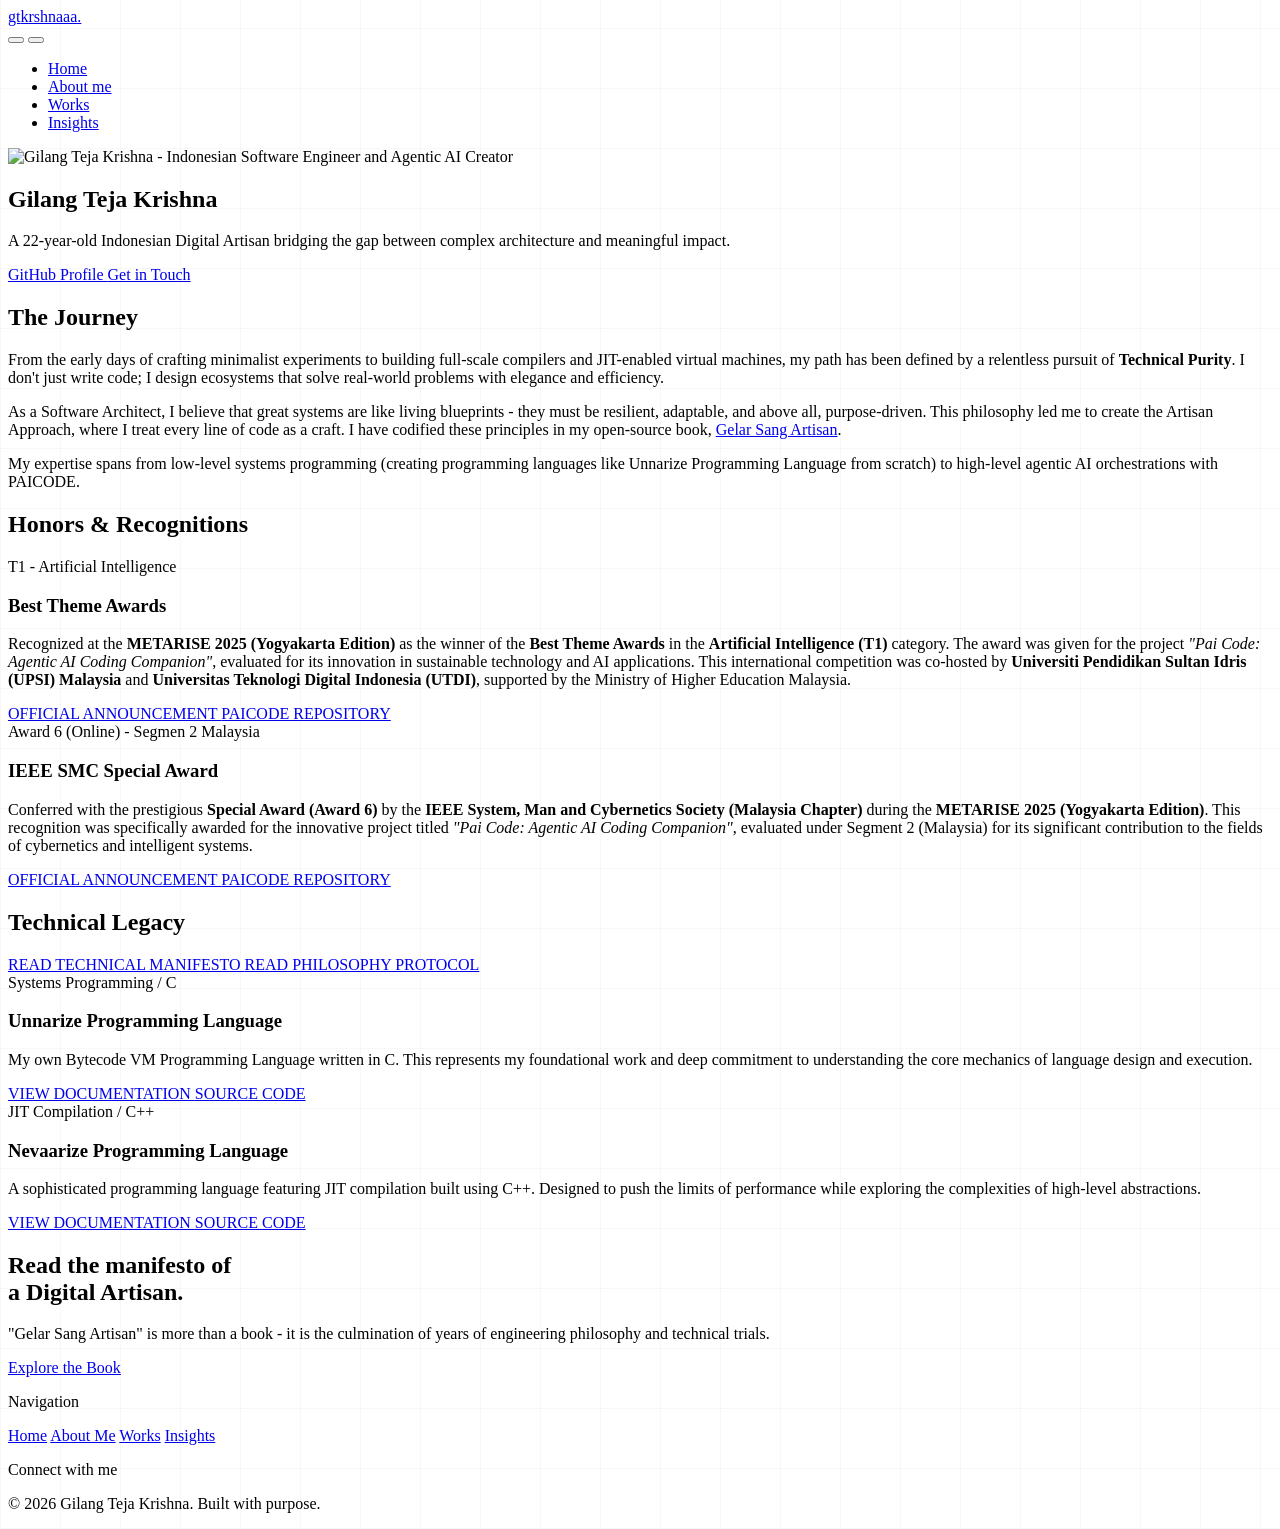
==== pages/about.html @ 5df32010 "feat: add 'The Artisan Protocol' long-form philosophy article (>2500 words)" ====
<!DOCTYPE html>
<html lang="en">
<head>
    <meta charset="UTF-8">
    <meta name="viewport" content="width=device-width, initial-scale=1.0" id="viewport-meta">
    <script>
        if (/Mobi|Android/i.test(navigator.userAgent)) {
            document.getElementById('viewport-meta').setAttribute('content', 'width=device-width, initial-scale=0.8');
            document.documentElement.style.zoom = "80%";
        }
    </script>
    <meta name="theme-color" content="#ffffff">
    <title>About | Gilang Teja Krishna - Technology Architect</title>
    <meta name="description" content="Discover the journey of Gilang Teja Krishna, an Indonesian Technology Architect and Software Engineer specializing in Agentic AI and high-performance systems. Winner of the Best Theme Awards in the Artificial Intelligence (T1) at METARISE 2025 and IEEE SMC Special Awards.">
    <meta name="author" content="Gilang Teja Krishna">
    <meta name="keywords" content="Gilang Teja Krishna, Technology Architect, Software Engineer, Agentic AI, Systems Programming, METARISE 2025 Award Winner, IEEE SMC, Yogyakarta, PAICODE, Unnarize Programming Language, Nevaarize Programming Language.">
    
    <!-- Social Media Tags (Open Graph) -->
    <meta property="og:title" content="About Gilang Teja Krishna | Digital Artisan">
    <meta property="og:description" content="The journey of building bridges between technology and business. Award-winning architect of Agentic AI and high-performance compilers.">
    <meta property="og:image" content="https://avatars.githubusercontent.com/u/114217089?s=400&v=4">
    <meta property="og:url" content="https://www.gtkrshnaaa.my.id/pages/about.html">
    <meta property="og:type" content="profile">
    
    <!-- Twitter Card Tags -->
    <meta name="twitter:card" content="summary_large_image">
    <meta name="twitter:title" content="About Gilang Teja Krishna | Digital Artisan">
    <meta name="twitter:description" content="Exploring the technical legacy and international achievements of Gilang Teja Krishna.">
    <meta name="twitter:image" content="https://avatars.githubusercontent.com/u/114217089?s=400&v=4">

    <!-- JSON-LD Structured Data -->
    <script type="application/ld+json">
    {
      "@context": "https://schema.org",
      "@type": "Person",
      "name": "Gilang Teja Krishna",
      "url": "https://www.gtkrshnaaa.my.id/",
      "jobTitle": "Technology Architect",
      "knowsAbout": ["Agentic AI", "Software Architecture", "Systems Programming"],
      "award": [
        "Best Theme Awards - METARISE 2025 (Yogyakarta Edition)",
        "IEEE SMC Special Award - Malaysia Segment 2025"
      ]
    }
    </script>
    <script type="application/ld+json">
    {
      "@context": "https://schema.org",
      "@type": "BreadcrumbList",
      "itemListElement": [{
        "@type": "ListItem",
        "position": 1,
        "name": "Home",
        "item": "https://www.gtkrshnaaa.my.id/"
      },{
        "@type": "ListItem",
        "position": 2,
        "name": "About",
        "item": "https://www.gtkrshnaaa.my.id/pages/about.html"
      }]
    }
    </script>
    <script>
        // Initial theme check
        const theme = localStorage.getItem('theme');
        const systemDark = window.matchMedia('(prefers-color-scheme: dark)').matches;
        
        if (theme === 'dark' || (!theme && systemDark)) {
            document.documentElement.classList.add('dark');
        } else {
            document.documentElement.classList.remove('dark');
        }

        window.matchMedia('(prefers-color-scheme: dark)').addEventListener('change', e => {
            if (!localStorage.getItem('theme')) {
                if (e.matches) {
                    document.documentElement.classList.add('dark');
                } else {
                    document.documentElement.classList.remove('dark');
                }
                if (typeof updateIcon === 'function') updateIcon();
            }
        });
    </script>
    <script src="https://cdn.tailwindcss.com"></script>
    <script>
        tailwind.config = {
            darkMode: 'class',
            theme: {
                extend: {}
            }
        }
    </script>
    <link rel="stylesheet" href="https://unicons.iconscout.com/release/v4.0.0/css/line.css">
    <style>
        body {
            background-color: #ffffff;
            transition: background-color 300ms, color 300ms;
            background-image: 
                repeating-linear-gradient(0deg, rgba(115,115,115,0.05) 0px, rgba(115,115,115,0.05) 1px, transparent 1px, transparent 60px),
                repeating-linear-gradient(90deg, rgba(115,115,115,0.05) 0px, rgba(115,115,115,0.05) 1px, transparent 1px, transparent 60px);
        }
        .dark body {
            background-color: #0a0a0a;
            background-image: 
                repeating-linear-gradient(0deg, rgba(255,255,255,0.03) 0px, rgba(255,255,255,0.03) 1px, transparent 1px, transparent 60px),
                repeating-linear-gradient(90deg, rgba(255,255,255,0.03) 0px, rgba(255,255,255,0.03) 1px, transparent 1px, transparent 60px);
        }
        .hero-font {
            line-height: 1.1;
        }
    </style>
</head>
<body class="bg-white dark:bg-neutral-950 transition-colors duration-300">

    <!-- Header -->
    <header class="flex items-center justify-between max-w-6xl mx-auto px-6 py-4 relative dark:text-white transition-colors">
        <div class="text-lg font-medium">
            <a href="../index.html" class="hover:opacity-80 transition">
                <span class="text-neutral-400">gt</span><span class="font-bold text-neutral-950 dark:text-white">krshnaaa.</span>
            </a>
        </div>

        <div class="flex items-center space-x-3">
            <button id="theme-toggle" class="w-10 h-10 flex items-center justify-center border border-neutral-950 dark:border-neutral-500 rounded-full transition hover:bg-neutral-50 dark:hover:bg-neutral-800">
                <i id="theme-icon" class="uil uil-moon text-xl"></i>
            </button>
            <button id="menu-btn" class="w-10 h-10 flex items-center justify-center border border-neutral-950 dark:border-neutral-500 rounded-full transition hover:bg-neutral-50 dark:hover:bg-neutral-800">
                <i class="uil uil-apps text-xl"></i>
            </button>
        </div>

        <!-- Dropdown Menu -->
        <div id="dropdown-menu" class="absolute right-6 top-16 bg-white dark:bg-neutral-900 border border-neutral-200 dark:border-neutral-800 shadow-md rounded-md w-40 hidden z-50 transition-colors">
            <ul class="flex flex-col text-sm">
                <li><a href="../index.html" class="px-4 py-2 hover:bg-neutral-100 dark:hover:bg-neutral-800 block">Home</a></li>
                <li><a href="#" class="px-4 py-2 bg-neutral-100 dark:bg-neutral-800 block text-neutral-950 dark:text-white font-bold">About me</a></li>
                <li><a href="../index.html#github-repos-container" class="px-4 py-2 hover:bg-neutral-100 dark:hover:bg-neutral-800 block">Works</a></li>
                <li><a href="../index.html#insights" class="px-4 py-2 hover:bg-neutral-100 dark:hover:bg-neutral-800 block">Insights</a></li>
            </ul>
        </div>
    </header>

    <main class="max-w-6xl mx-auto px-6 py-20">
        <!-- Hero Profile -->
        <section class="mb-24">
            <div class="flex flex-col md:flex-row gap-12 items-center md:items-start">
                <div class="w-48 h-48 sm:w-64 sm:h-64 rounded-3xl overflow-hidden border-4 border-neutral-100 dark:border-neutral-800 shadow-xl flex-shrink-0">
                    <img src="https://avatars.githubusercontent.com/u/114217089?v=4" alt="Gilang Teja Krishna - Indonesian Software Engineer and Agentic AI Creator" class="w-full h-full object-cover">
                </div>
                <div class="text-center md:text-left">
                    <h1 class="text-5xl sm:text-7xl font-black text-neutral-950 dark:text-white hero-font mb-4">
                        Gilang Teja Krishna
                    </h1>
                    <p class="text-xl sm:text-2xl text-neutral-500 dark:text-neutral-400 font-medium max-w-2xl">
                        A 22-year-old Indonesian Digital Artisan bridging the gap between <span class="text-neutral-950 dark:text-white">complex architecture</span> and <span class="text-neutral-950 dark:text-white">meaningful impact</span>.
                    </p>
                    <div class="mt-8 flex flex-wrap justify-center md:justify-start gap-4">
                        <a href="https://github.com/gtkrshnaaa" target="_blank" class="flex items-center gap-2 bg-neutral-950 dark:bg-white text-white dark:text-neutral-950 px-6 py-3 rounded-full text-sm font-bold shadow-lg hover:opacity-90 transition">
                            <i class="uil uil-github text-lg"></i>
                            GitHub Profile
                        </a>
                        <a href="mailto:hello.gtkrshnaaa@gmail.com" class="flex items-center gap-2 border border-neutral-950 dark:border-white text-neutral-950 dark:text-white px-6 py-3 rounded-full text-sm font-bold hover:bg-neutral-950 hover:text-white dark:hover:bg-white dark:hover:text-neutral-950 transition">
                            <i class="uil uil-envelope text-lg"></i>
                            Get in Touch
                        </a>
                    </div>
                </div>
            </div>
        </section>

        <!-- The Artisan's Bio -->
        <section class="grid md:grid-cols-3 gap-12 mb-32 border-t border-neutral-100 dark:border-neutral-800 pt-20">
            <div>
                <h2 class="text-2xl font-black uppercase tracking-widest text-neutral-400 dark:text-neutral-600 mb-6">The Journey</h2>
            </div>
            <div class="md:col-span-2 space-y-8 text-lg leading-relaxed text-neutral-600 dark:text-neutral-400">
                <p>
                    From the early days of crafting minimalist experiments to building full-scale compilers and JIT-enabled virtual machines, my path has been defined by a relentless pursuit of <strong>Technical Purity</strong>. I don't just write code; I design ecosystems that solve real-world problems with elegance and efficiency.
                </p>
                <p>
                    As a Software Architect, I believe that great systems are like living blueprints - they must be resilient, adaptable, and above all, purpose-driven. This philosophy led me to create the <span class="text-neutral-950 dark:text-white font-bold italic">Artisan Approach</span>, where I treat every line of code as a craft. I have codified these principles in my open-source book, <a href="philosophy-of-the-artisan.html" class="text-neutral-950 dark:text-white font-bold underline underline-offset-4">Gelar Sang Artisan</a>.
                </p>
                <p>
                    My expertise spans from low-level systems programming (creating programming languages like <span class="text-neutral-950 dark:text-white font-bold">Unnarize Programming Language</span> from scratch) to high-level agentic AI orchestrations with <span class="text-neutral-950 dark:text-white font-bold">PAICODE</span>.
                </p>
            </div>
        </section>

        <!-- Achievements Section -->
        <section class="mb-32">
            <h2 class="text-4xl font-black text-neutral-950 dark:text-white mb-12">Honors & Recognitions</h2>
            <div class="grid md:grid-cols-2 gap-6">
                <!-- Best Theme Award (Detailed) -->
                <div class="bg-neutral-50 dark:bg-neutral-900 p-8 rounded-3xl border border-neutral-100 dark:border-neutral-800 group hover:border-neutral-300 dark:hover:border-neutral-600 transition duration-500">
                    <div class="w-12 h-12 bg-neutral-950 dark:bg-white text-white dark:text-neutral-950 rounded-full flex items-center justify-center mb-6">
                        <i class="uil uil-trophy text-2xl"></i>
                    </div>
                    <div class="inline-block px-3 py-1 rounded-full bg-neutral-200 dark:bg-neutral-800 text-neutral-600 dark:text-neutral-400 text-[10px] font-bold uppercase tracking-widest mb-3">
                        T1 - Artificial Intelligence
                    </div>
                    <h3 class="text-xl font-black text-neutral-950 dark:text-white mb-2">Best Theme Awards</h3>
                    <p class="text-neutral-500 dark:text-neutral-400 text-sm leading-relaxed mb-6">
                        Recognized at the <strong>METARISE 2025 (Yogyakarta Edition)</strong> as the winner of the <strong>Best Theme Awards</strong> in the <strong>Artificial Intelligence (T1)</strong> category. The award was given for the project <em>"Pai Code: Agentic AI Coding Companion"</em>, evaluated for its innovation in sustainable technology and AI applications. This international competition was co-hosted by <strong>Universiti Pendidikan Sultan Idris (UPSI) Malaysia</strong> and <strong>Universitas Teknologi Digital Indonesia (UTDI)</strong>, supported by the Ministry of Higher Education Malaysia.
                    </p>
                    <div class="flex flex-wrap gap-4">
                        <a href="https://sites.google.com/meta.upsi.edu.my/meta-riseyogjakarta/result-announcement/special-awards" target="_blank" class="text-[10px] font-bold text-neutral-950 dark:text-white border-b border-neutral-950 dark:border-white hover:opacity-70 transition pb-1">
                            OFFICIAL ANNOUNCEMENT <i class="uil uil-external-link-alt ml-1"></i>
                        </a>
                        <a href="https://github.com/gtkrshnaaa/paicode" target="_blank" class="text-[10px] font-bold text-neutral-950 dark:text-white border-b border-neutral-950 dark:border-white hover:opacity-70 transition pb-1">
                            PAICODE REPOSITORY <i class="uil uil-github ml-1"></i>
                        </a>
                    </div>
                </div>
                
                <!-- IEEE Special Award (Detailed) -->
                <div class="bg-neutral-50 dark:bg-neutral-900 p-8 rounded-3xl border border-neutral-100 dark:border-neutral-800 group hover:border-neutral-300 dark:hover:border-neutral-600 transition duration-500">
                    <div class="w-12 h-12 bg-neutral-950 dark:bg-white text-white dark:text-neutral-950 rounded-full flex items-center justify-center mb-6">
                        <i class="uil uil-award text-2xl"></i>
                    </div>
                    <div class="inline-block px-3 py-1 rounded-full bg-neutral-200 dark:bg-neutral-800 text-neutral-600 dark:text-neutral-400 text-[10px] font-bold uppercase tracking-widest mb-3">
                        Award 6 (Online) - Segmen 2 Malaysia
                    </div>
                    <h3 class="text-xl font-black text-neutral-950 dark:text-white mb-2">IEEE SMC Special Award</h3>
                    <p class="text-neutral-500 dark:text-neutral-400 text-sm leading-relaxed mb-6">
                        Conferred with the prestigious <strong>Special Award (Award 6)</strong> by the <strong>IEEE System, Man and Cybernetics Society (Malaysia Chapter)</strong> during the <strong>METARISE 2025 (Yogyakarta Edition)</strong>. This recognition was specifically awarded for the innovative project titled <em>"Pai Code: Agentic AI Coding Companion"</em>, evaluated under Segment 2 (Malaysia) for its significant contribution to the fields of cybernetics and intelligent systems.
                    </p>
                    <div class="flex flex-wrap gap-4">
                        <a href="https://sites.google.com/meta.upsi.edu.my/meta-riseyogjakarta/result-announcement/special-awards" target="_blank" class="text-[10px] font-bold text-neutral-950 dark:text-white border-b border-neutral-950 dark:border-white hover:opacity-70 transition pb-1">
                            OFFICIAL ANNOUNCEMENT <i class="uil uil-external-link-alt ml-1"></i>
                        </a>
                        <a href="https://github.com/gtkrshnaaa/paicode" target="_blank" class="text-[10px] font-bold text-neutral-950 dark:text-white border-b border-neutral-950 dark:border-white hover:opacity-70 transition pb-1">
                            PAICODE REPOSITORY <i class="uil uil-github ml-1"></i>
                        </a>
                    </div>
                </div>
            </div>
        </section>

        <!-- Technical Legacy (Core Projects) -->
        <section class="mb-32">
            <div class="flex flex-col md:flex-row justify-between items-end mb-12">
                <h2 class="text-4xl font-black text-neutral-950 dark:text-white">Technical Legacy</h2>
                <a href="artisan-of-languages.html" class="text-sm font-bold text-neutral-400 hover:text-neutral-950 dark:hover:text-white transition group flex items-center gap-2">
                    READ TECHNICAL MANIFESTO
                    <i class="uil uil-arrow-right transition-transform group-hover:translate-x-1"></i>
                </a>
                <a href="philosophy-of-the-artisan.html" class="text-sm font-bold text-neutral-400 hover:text-neutral-950 dark:hover:text-white transition group flex items-center gap-2">
                    READ PHILOSOPHY PROTOCOL
                    <i class="uil uil-arrow-right transition-transform group-hover:translate-x-1"></i>
                </a>
            </div>
            <div class="space-y-6">
                <!-- Unnarize Programming Language -->
                <div class="group bg-white dark:bg-neutral-900/50 p-10 rounded-3xl border border-neutral-100 dark:border-neutral-800 hover:border-neutral-300 dark:hover:border-neutral-600 transition duration-500">
                    <div class="flex flex-col md:flex-row justify-between gap-6">
                        <div class="max-w-xl">
                            <span class="text-[10px] font-black uppercase tracking-widest text-neutral-400 mb-2 block">Systems Programming / C</span>
                            <h3 class="text-3xl font-black text-neutral-950 dark:text-white mb-4">Unnarize Programming Language</h3>
                            <p class="text-neutral-500 dark:text-neutral-400 text-lg mb-6">My own Bytecode VM Programming Language written in C. This represents my foundational work and deep commitment to understanding the core mechanics of language design and execution.</p>
                            <div class="flex flex-wrap gap-4">
                                <a href="https://unnarize.gtkrshnaaa.my.id/" target="_blank" class="text-[10px] font-bold text-neutral-950 dark:text-white border-b border-neutral-950 dark:border-white hover:opacity-70 transition pb-1">
                                    VIEW DOCUMENTATION <i class="uil uil-external-link-alt ml-1"></i>
                                </a>
                                <a href="https://github.com/gtkrshnaaa/unnarize" target="_blank" class="text-[10px] font-bold text-neutral-950 dark:text-white border-b border-neutral-950 dark:border-white hover:opacity-70 transition pb-1">
                                    SOURCE CODE <i class="uil uil-github ml-1"></i>
                                </a>
                            </div>
                        </div>
                        <div class="flex items-end">
                            <a href="https://unnarize.gtkrshnaaa.my.id/" target="_blank" class="w-12 h-12 rounded-full border border-neutral-200 dark:border-neutral-700 flex items-center justify-center text-neutral-950 dark:text-white hover:bg-neutral-950 hover:text-white dark:hover:bg-white dark:hover:text-neutral-950 transition duration-300">
                                <i class="uil uil-arrow-up-right text-xl"></i>
                            </a>
                        </div>
                    </div>
                </div>
                
                <!-- Nevaarize Programming Language -->
                <div class="group bg-white dark:bg-neutral-900/50 p-10 rounded-3xl border border-neutral-100 dark:border-neutral-800 hover:border-neutral-300 dark:hover:border-neutral-600 transition duration-500">
                    <div class="flex flex-col md:flex-row justify-between gap-6">
                        <div class="max-w-xl">
                            <span class="text-[10px] font-black uppercase tracking-widest text-neutral-400 mb-2 block">JIT Compilation / C++</span>
                            <h3 class="text-3xl font-black text-neutral-950 dark:text-white mb-4">Nevaarize Programming Language</h3>
                            <p class="text-neutral-500 dark:text-neutral-400 text-lg mb-6">A sophisticated programming language featuring JIT compilation built using C++. Designed to push the limits of performance while exploring the complexities of high-level abstractions.</p>
                            <div class="flex flex-wrap gap-4">
                                <a href="https://nevaarize.gtkrshnaaa.my.id/" target="_blank" class="text-[10px] font-bold text-neutral-950 dark:text-white border-b border-neutral-950 dark:border-white hover:opacity-70 transition pb-1">
                                    VIEW DOCUMENTATION <i class="uil uil-external-link-alt ml-1"></i>
                                </a>
                                <a href="https://github.com/gtkrshnaaa/nevaarize" target="_blank" class="text-[10px] font-bold text-neutral-950 dark:text-white border-b border-neutral-950 dark:border-white hover:opacity-70 transition pb-1">
                                    SOURCE CODE <i class="uil uil-github ml-1"></i>
                                </a>
                            </div>
                        </div>
                        <div class="flex items-end">
                            <a href="https://nevaarize.gtkrshnaaa.my.id/" target="_blank" class="w-12 h-12 rounded-full border border-neutral-200 dark:border-neutral-700 flex items-center justify-center text-neutral-950 dark:text-white hover:bg-neutral-950 hover:text-white dark:hover:bg-white dark:hover:text-neutral-950 transition duration-300">
                                <i class="uil uil-arrow-up-right text-xl"></i>
                            </a>
                        </div>
                    </div>
                </div>

            </div>
        </section>

        <!-- Publication Redirect -->
        <section class="bg-neutral-950 dark:bg-white rounded-[3rem] p-12 md:p-20 text-center text-white dark:text-neutral-950">
            <h2 class="text-4xl md:text-6xl font-black mb-8 hero-font">Read the manifesto of <br> a Digital Artisan.</h2>
            <p class="text-lg md:text-xl text-neutral-400 dark:text-neutral-500 max-w-2xl mx-auto mb-12">
                "Gelar Sang Artisan" is more than a book - it is the culmination of years of engineering philosophy and technical trials.
            </p>
            <a href="https://gelarsangartisan.gtkrshnaaa.my.id/" target="_blank" class="inline-flex items-center gap-3 bg-white dark:bg-neutral-950 text-neutral-950 dark:text-white px-10 py-5 rounded-full text-lg font-black hover:scale-105 transition-transform duration-300">
                Explore the Book
                <i class="uil uil-external-link-alt"></i>
            </a>
        </section>
    </main>

    <!-- Footer -->
    <footer class="max-w-6xl mx-auto px-6 py-20 border-t border-neutral-100 dark:border-neutral-800 text-center">
        <p class="text-neutral-400 uppercase tracking-[0.2em] font-bold text-[10px] mb-8">Navigation</p>
        <div class="flex justify-center gap-6 text-sm text-neutral-950 dark:text-white uppercase tracking-wide mb-12">
            <a href="../index.html" class="hover:text-neutral-400">Home</a>
            <a href="#" class="hover:text-neutral-400">About Me</a>
            <a href="../index.html#github-repos-container" class="hover:text-neutral-400">Works</a>
            <a href="../index.html#insights" class="hover:text-neutral-400">Insights</a>
        </div>

        <p class="text-neutral-400 uppercase tracking-[0.2em] font-bold text-[10px] mb-8">Connect with me</p>
        <div class="flex justify-center gap-8 mb-12">
            <a href="https://github.com/gtkrshnaaa" target="_blank" class="text-neutral-400 hover:text-neutral-950 dark:hover:text-white transition text-2xl"><i class="uil uil-github"></i></a>
            <a href="https://linkedin.com/in/gtkrshnaaa" target="_blank" class="text-neutral-400 hover:text-neutral-950 dark:hover:text-white transition text-2xl"><i class="uil uil-linkedin"></i></a>
            <a href="https://instagram.com/gtkrshnaaa" target="_blank" class="text-neutral-400 hover:text-neutral-950 dark:hover:text-white transition text-2xl"><i class="uil uil-instagram"></i></a>
            <a href="https://x.com/gtkrshnaaa" target="_blank" class="text-neutral-400 hover:text-neutral-950 dark:hover:text-white transition text-2xl"><i class="uil uil-twitter"></i></a>
        </div>
        <p class="text-sm text-neutral-500">© 2026 Gilang Teja Krishna. Built with purpose.</p>
    </footer>

    <script>
        const menuBtn = document.getElementById('menu-btn');
        const dropdownMenu = document.getElementById('dropdown-menu');
        const themeToggle = document.getElementById('theme-toggle');
        const themeIcon = document.getElementById('theme-icon');

        menuBtn.addEventListener('click', () => {
            dropdownMenu.classList.toggle('hidden');
        });

        function updateIcon() {
            if (document.documentElement.classList.contains('dark')) {
                themeIcon.classList.remove('uil-moon');
                themeIcon.classList.add('uil-sun');
            } else {
                themeIcon.classList.remove('uil-sun');
                themeIcon.classList.add('uil-moon');
            }
        }
        updateIcon();

        themeToggle.addEventListener('click', () => {
            document.documentElement.classList.toggle('dark');
            localStorage.setItem('theme', document.documentElement.classList.contains('dark') ? 'dark' : 'light');
            updateIcon();
        });

        // Close dropdown when clicking outside
        document.addEventListener('click', (e) => {
            if (!menuBtn.contains(e.target) && !dropdownMenu.contains(e.target)) {
                dropdownMenu.classList.add('hidden');
            }
        });
    </script>
</body>
</html>
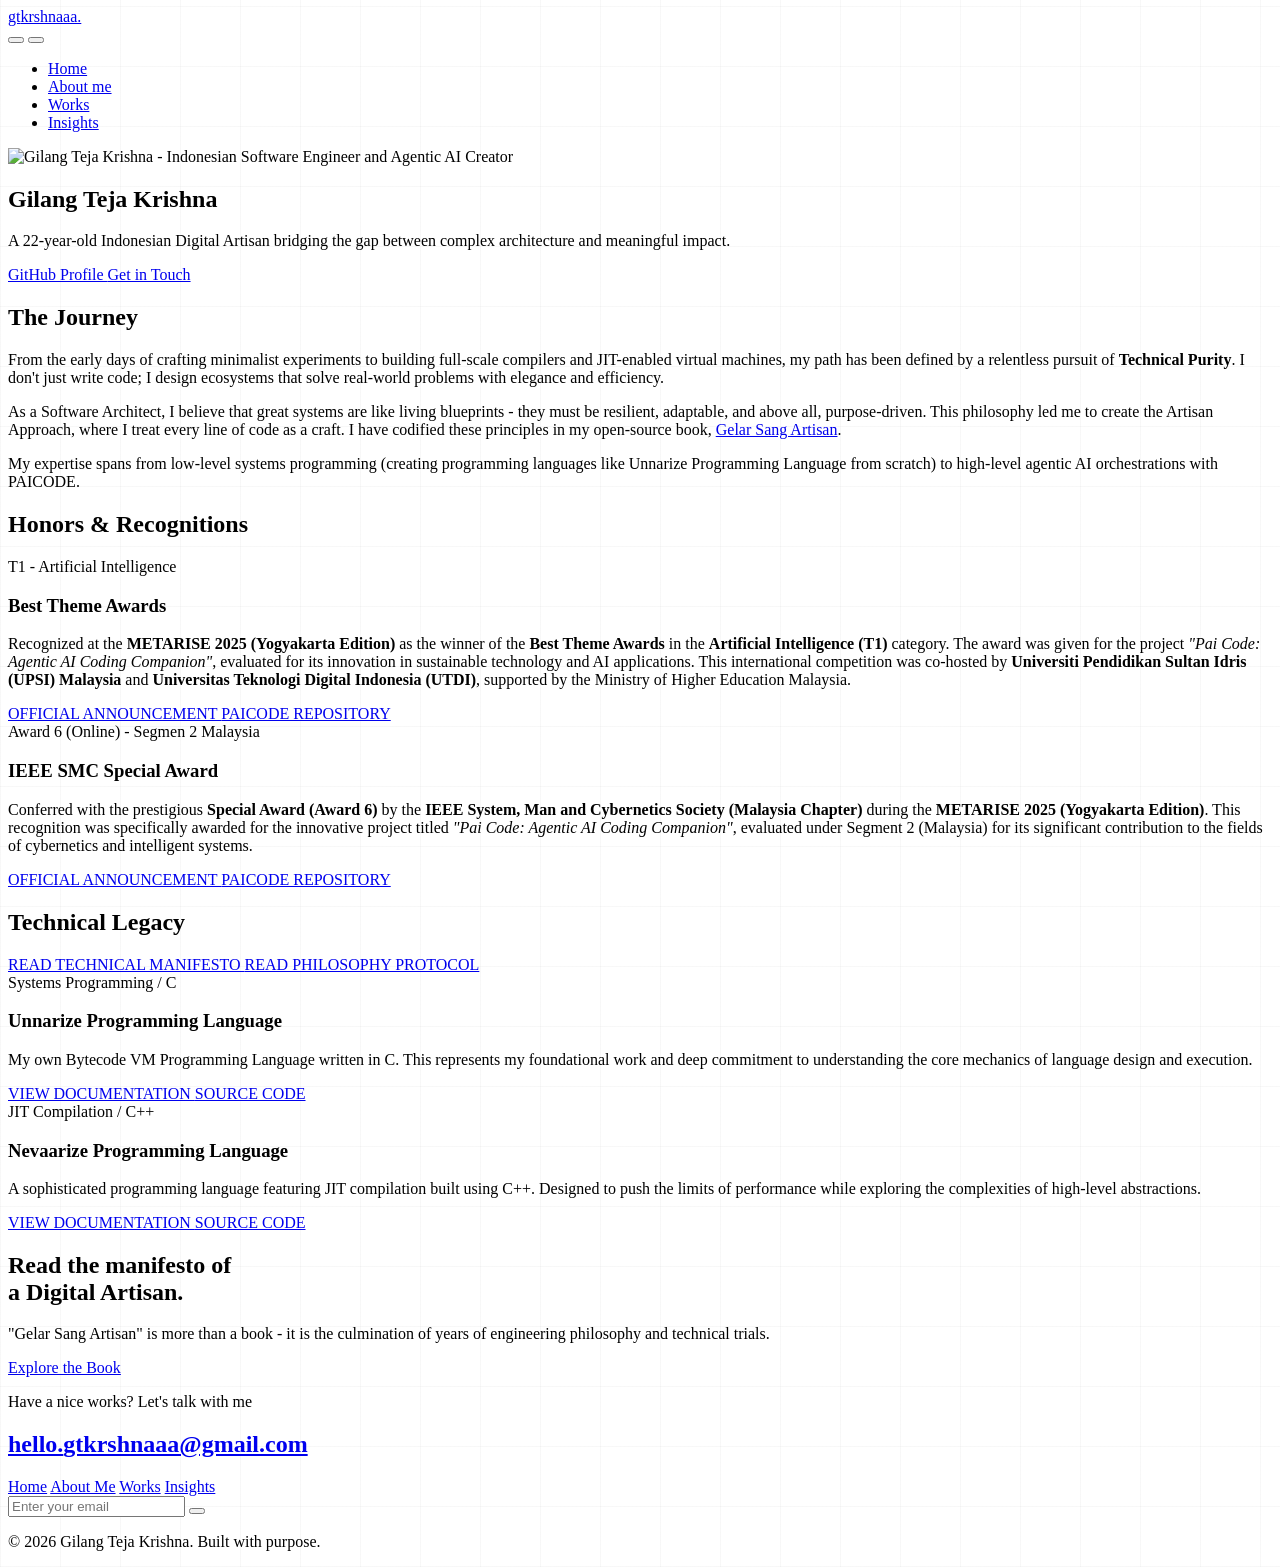
==== commit 96ffda72: "style: unify navbar, theme logic, and footer across all pages based on home page master" ====
--- a/pages/about.html
+++ b/pages/about.html
@@ -71,6 +71,7 @@
             document.documentElement.classList.remove('dark');
         }
 
+        // Watch for system theme changes
         window.matchMedia('(prefers-color-scheme: dark)').addEventListener('change', e => {
             if (!localStorage.getItem('theme')) {
                 if (e.matches) {
@@ -115,16 +116,21 @@
 
     <!-- Header -->
     <header class="flex items-center justify-between max-w-6xl mx-auto px-6 py-4 relative dark:text-white transition-colors">
+        <!-- Logo -->
         <div class="text-lg font-medium">
             <a href="../index.html" class="hover:opacity-80 transition">
                 <span class="text-neutral-400">gt</span><span class="font-bold text-neutral-950 dark:text-white">krshnaaa.</span>
             </a>
         </div>
 
+        <!-- Right Buttons -->
         <div class="flex items-center space-x-3">
+            <!-- Dark Mode Toggle -->
             <button id="theme-toggle" class="w-10 h-10 flex items-center justify-center border border-neutral-950 dark:border-neutral-500 rounded-full transition hover:bg-neutral-50 dark:hover:bg-neutral-800">
                 <i id="theme-icon" class="uil uil-moon text-xl"></i>
             </button>
+
+            <!-- Menu Button -->
             <button id="menu-btn" class="w-10 h-10 flex items-center justify-center border border-neutral-950 dark:border-neutral-500 rounded-full transition hover:bg-neutral-50 dark:hover:bg-neutral-800">
                 <i class="uil uil-apps text-xl"></i>
             </button>
@@ -315,24 +321,57 @@
         </section>
     </main>
 
-    <!-- Footer -->
-    <footer class="max-w-6xl mx-auto px-6 py-20 border-t border-neutral-100 dark:border-neutral-800 text-center">
-        <p class="text-neutral-400 uppercase tracking-[0.2em] font-bold text-[10px] mb-8">Navigation</p>
-        <div class="flex justify-center gap-6 text-sm text-neutral-950 dark:text-white uppercase tracking-wide mb-12">
-            <a href="../index.html" class="hover:text-neutral-400">Home</a>
-            <a href="#" class="hover:text-neutral-400">About Me</a>
-            <a href="../index.html#github-repos-container" class="hover:text-neutral-400">Works</a>
-            <a href="../index.html#insights" class="hover:text-neutral-400">Insights</a>
+    <!-- FOOTER -->
+    <footer class="bg-neutral-950 dark:bg-black text-white px-6 py-16 border-t border-transparent dark:border-neutral-900 transition-colors">
+        <div class="max-w-6xl mx-auto">
+            <!-- CTA -->
+            <div class="text-center md:text-left space-y-4 mb-16">
+                <p class="uppercase text-sm font-semibold tracking-wider text-neutral-400">
+                    Have a nice works? Let's talk with me
+                </p>
+                <a href="mailto:hello.gtkrshnaaa@gmail.com" class="flex items-center justify-center md:justify-start gap-2 group">
+                    <h2 class="text-2xl sm:text-5xl font-extrabold text-white group-hover:text-neutral-300 transition-colors">
+                        <span class="text-neutral-400">hello.</span>gtkrshnaaa@gmail.com
+                    </h2>
+                    <div class="w-10 h-10 border border-neutral-600 rounded-full flex items-center justify-center group-hover:bg-white group-hover:text-neutral-950 transition-colors">
+                        <i class="uil uil-arrow-right text-xl"></i>
+                    </div>
+                </a>
+            </div>
+
+            <!-- Navigation + Socials -->
+            <div class="flex flex-col md:flex-row justify-between items-center gap-8 border-t border-neutral-800 pt-8">
+            <!-- Nav Links -->
+            <div class="flex gap-6 text-sm text-white uppercase tracking-wide">
+                <a href="../index.html" class="hover:text-neutral-400">Home</a>
+                <a href="#" class="hover:text-neutral-400">About Me</a>
+                <a href="../index.html#github-repos-container" class="hover:text-neutral-400">Works</a>
+                <a href="../index.html#insights" class="hover:text-neutral-400">Insights</a>
+            </div>
+
+            <!-- Social Icons -->
+            <div class="flex gap-5 text-white">
+                <a href="https://x.com/gtkrshnaaa" target="_blank" class="hover:text-neutral-400"><i class="uil uil-twitter text-xl"></i></a>
+                <a href="https://youtube.com/@gtkrshnaaa" target="_blank" class="hover:text-neutral-400"><i class="uil uil-youtube text-xl"></i></a>
+                <a href="https://instagram.com/gtkrshnaaa" target="_blank" class="hover:text-neutral-400"><i class="uil uil-instagram text-xl"></i></a>
+                <a href="https://github.com/gtkrshnaaa" target="_blank" class="hover:text-neutral-400"><i class="uil uil-github text-xl"></i></a>
+            </div>
+            </div>
+
+            <!-- Email + Copyright -->
+            <div class="flex flex-col md:flex-row justify-between items-center mt-12 gap-6">
+            <!-- Email Field -->
+            <form class="flex items-center border-b border-neutral-600 w-full max-w-xs">
+                <input type="email" placeholder="Enter your email" class="bg-transparent text-white placeholder-neutral-500 focus:outline-none w-full py-2 px-1" />
+                <button type="submit" class="text-white ml-2 hover:text-neutral-400">
+                    <i class="uil uil-arrow-right text-xl"></i>
+                </button>
+            </form>
+
+            <!-- Copyright -->
+            <p class="text-sm text-neutral-500">© 2026 Gilang Teja Krishna. Built with purpose.</p>
+            </div>
         </div>
-
-        <p class="text-neutral-400 uppercase tracking-[0.2em] font-bold text-[10px] mb-8">Connect with me</p>
-        <div class="flex justify-center gap-8 mb-12">
-            <a href="https://github.com/gtkrshnaaa" target="_blank" class="text-neutral-400 hover:text-neutral-950 dark:hover:text-white transition text-2xl"><i class="uil uil-github"></i></a>
-            <a href="https://linkedin.com/in/gtkrshnaaa" target="_blank" class="text-neutral-400 hover:text-neutral-950 dark:hover:text-white transition text-2xl"><i class="uil uil-linkedin"></i></a>
-            <a href="https://instagram.com/gtkrshnaaa" target="_blank" class="text-neutral-400 hover:text-neutral-950 dark:hover:text-white transition text-2xl"><i class="uil uil-instagram"></i></a>
-            <a href="https://x.com/gtkrshnaaa" target="_blank" class="text-neutral-400 hover:text-neutral-950 dark:hover:text-white transition text-2xl"><i class="uil uil-twitter"></i></a>
-        </div>
-        <p class="text-sm text-neutral-500">© 2026 Gilang Teja Krishna. Built with purpose.</p>
     </footer>
 
     <script>
@@ -341,10 +380,12 @@
         const themeToggle = document.getElementById('theme-toggle');
         const themeIcon = document.getElementById('theme-icon');
 
+        // Toggle dropdown
         menuBtn.addEventListener('click', () => {
             dropdownMenu.classList.toggle('hidden');
         });
 
+        // Theme Toggle Logic
         function updateIcon() {
             if (document.documentElement.classList.contains('dark')) {
                 themeIcon.classList.remove('uil-moon');
@@ -354,15 +395,27 @@
                 themeIcon.classList.add('uil-moon');
             }
         }
+
         updateIcon();
+
+        // Also update icon when system theme changes and no manual preference set
+        window.matchMedia('(prefers-color-scheme: dark)').addEventListener('change', () => {
+            if (!localStorage.getItem('theme')) {
+                updateIcon();
+            }
+        });
 
         themeToggle.addEventListener('click', () => {
             document.documentElement.classList.toggle('dark');
-            localStorage.setItem('theme', document.documentElement.classList.contains('dark') ? 'dark' : 'light');
+            if (document.documentElement.classList.contains('dark')) {
+                localStorage.setItem('theme', 'dark');
+            } else {
+                localStorage.setItem('theme', 'light');
+            }
             updateIcon();
         });
 
-        // Close dropdown when clicking outside
+        // Optional: click outside to close the menu
         document.addEventListener('click', (e) => {
             if (!menuBtn.contains(e.target) && !dropdownMenu.contains(e.target)) {
                 dropdownMenu.classList.add('hidden');
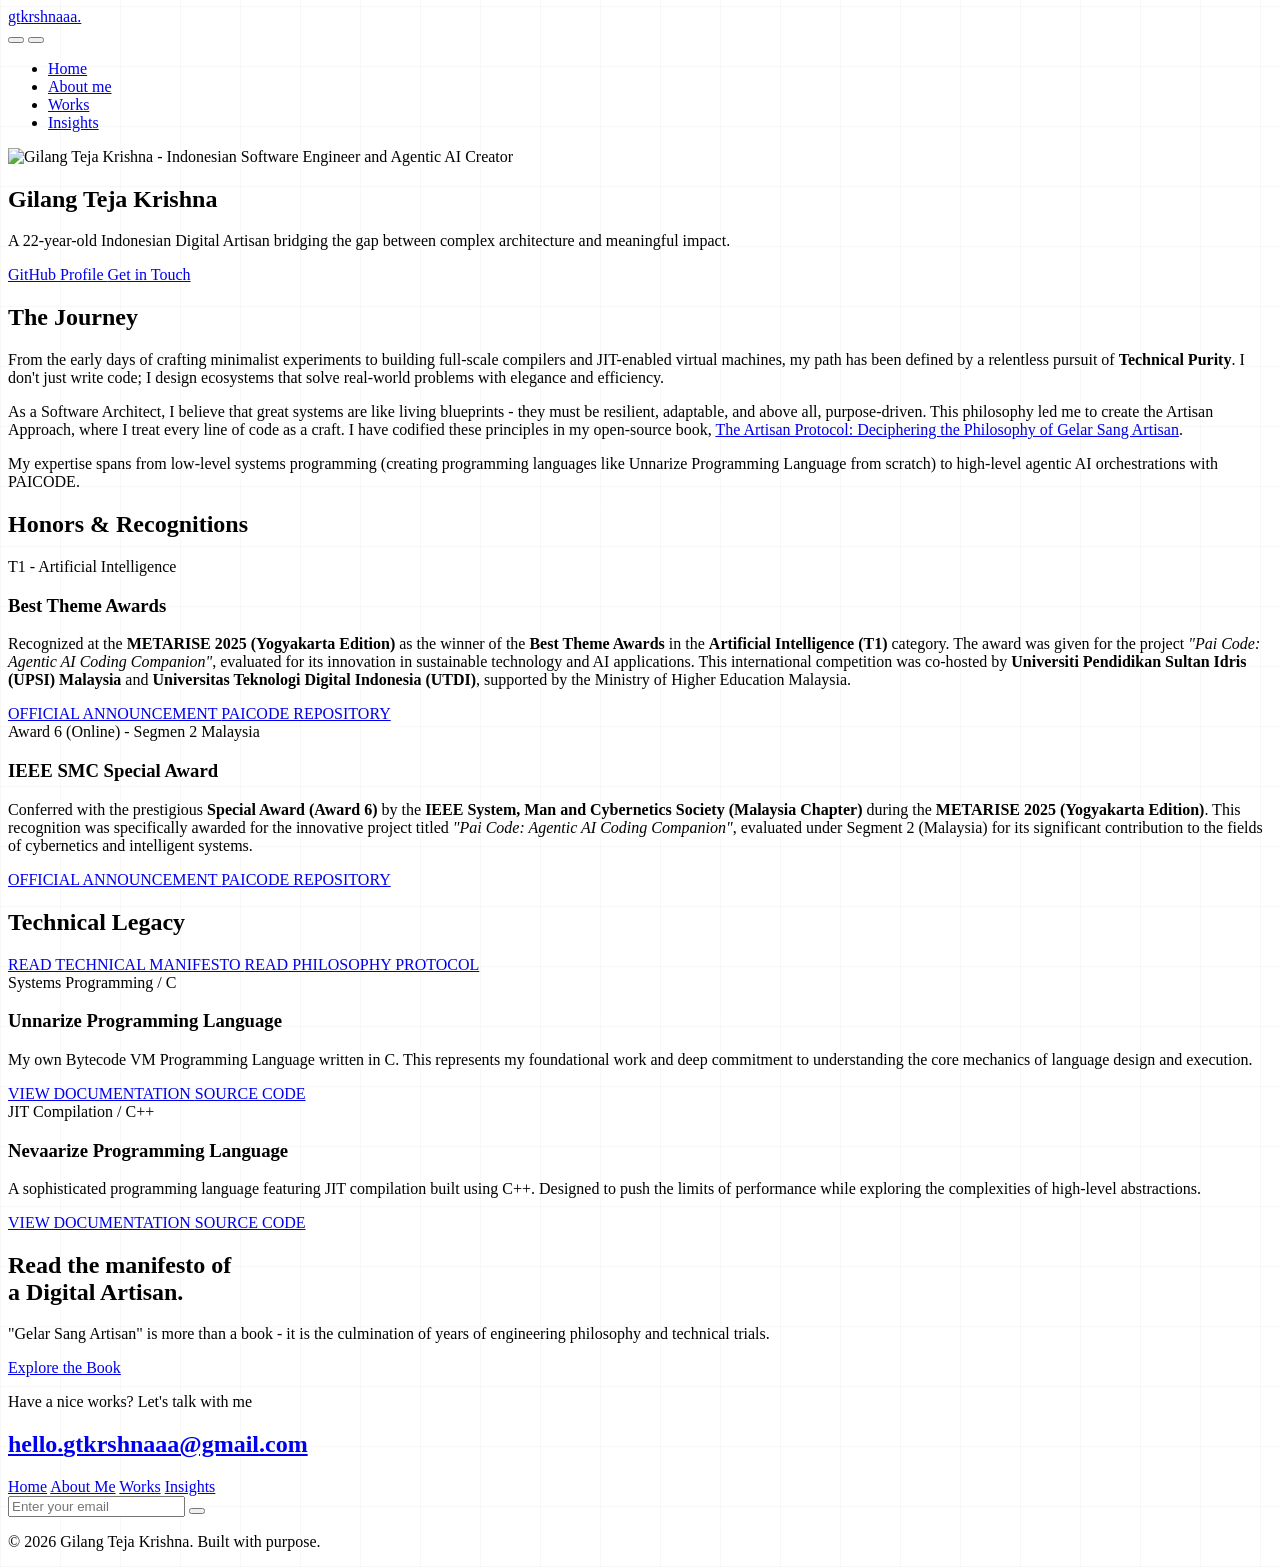
==== commit ab7e4a93: "style: standardize article titles across all pages and cross-links" ====
--- a/pages/about.html
+++ b/pages/about.html
@@ -185,7 +185,7 @@
                     From the early days of crafting minimalist experiments to building full-scale compilers and JIT-enabled virtual machines, my path has been defined by a relentless pursuit of <strong>Technical Purity</strong>. I don't just write code; I design ecosystems that solve real-world problems with elegance and efficiency.
                 </p>
                 <p>
-                    As a Software Architect, I believe that great systems are like living blueprints - they must be resilient, adaptable, and above all, purpose-driven. This philosophy led me to create the <span class="text-neutral-950 dark:text-white font-bold italic">Artisan Approach</span>, where I treat every line of code as a craft. I have codified these principles in my open-source book, <a href="philosophy-of-the-artisan.html" class="text-neutral-950 dark:text-white font-bold underline underline-offset-4">Gelar Sang Artisan</a>.
+                    As a Software Architect, I believe that great systems are like living blueprints - they must be resilient, adaptable, and above all, purpose-driven. This philosophy led me to create the <span class="text-neutral-950 dark:text-white font-bold italic">Artisan Approach</span>, where I treat every line of code as a craft. I have codified these principles in my open-source book, <a href="philosophy-of-the-artisan.html" class="text-neutral-950 dark:text-white font-bold underline underline-offset-4">The Artisan Protocol: Deciphering the Philosophy of Gelar Sang Artisan</a>.
                 </p>
                 <p>
                     My expertise spans from low-level systems programming (creating programming languages like <span class="text-neutral-950 dark:text-white font-bold">Unnarize Programming Language</span> from scratch) to high-level agentic AI orchestrations with <span class="text-neutral-950 dark:text-white font-bold">PAICODE</span>.
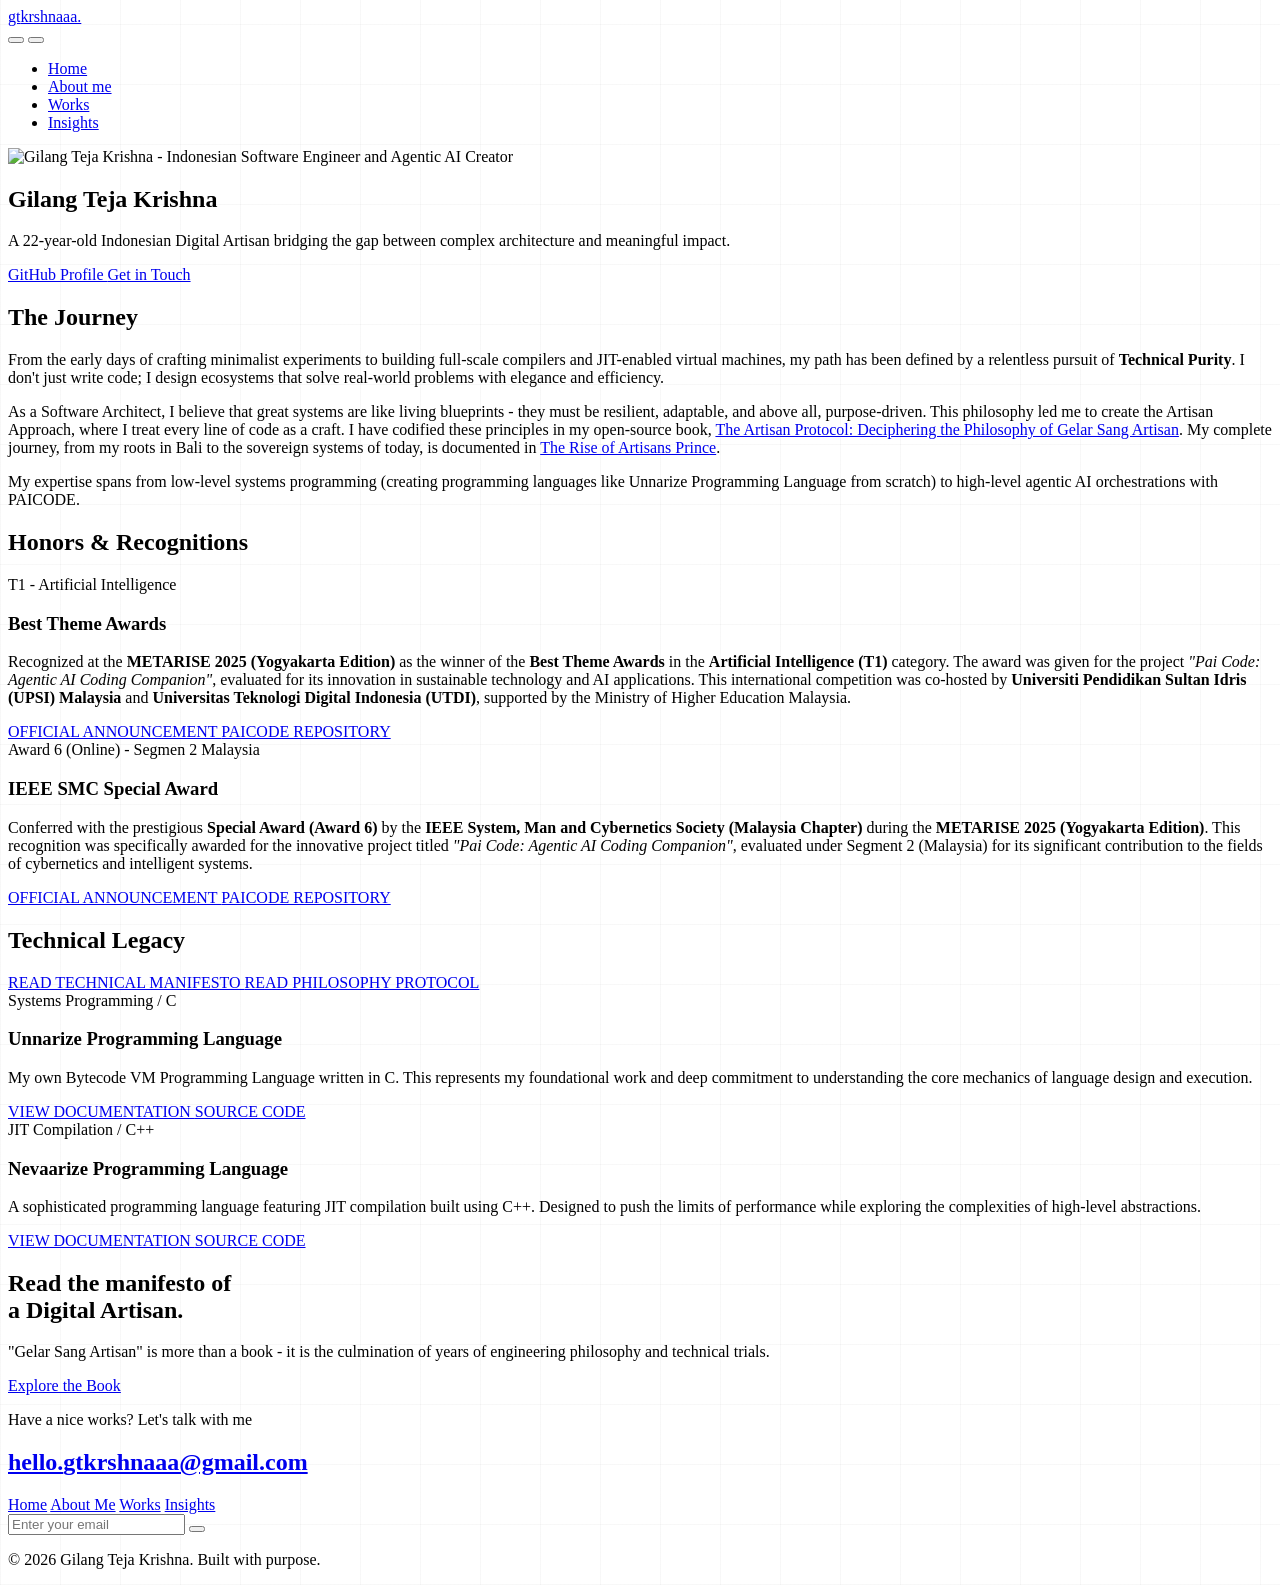
==== commit 4c13aae4: "feat: implement The Rise of Artisans Prince article and integrate site-wide" ====
--- a/pages/about.html
+++ b/pages/about.html
@@ -185,7 +185,7 @@
                     From the early days of crafting minimalist experiments to building full-scale compilers and JIT-enabled virtual machines, my path has been defined by a relentless pursuit of <strong>Technical Purity</strong>. I don't just write code; I design ecosystems that solve real-world problems with elegance and efficiency.
                 </p>
                 <p>
-                    As a Software Architect, I believe that great systems are like living blueprints - they must be resilient, adaptable, and above all, purpose-driven. This philosophy led me to create the <span class="text-neutral-950 dark:text-white font-bold italic">Artisan Approach</span>, where I treat every line of code as a craft. I have codified these principles in my open-source book, <a href="philosophy-of-the-artisan.html" class="text-neutral-950 dark:text-white font-bold underline underline-offset-4">The Artisan Protocol: Deciphering the Philosophy of Gelar Sang Artisan</a>.
+                    As a Software Architect, I believe that great systems are like living blueprints - they must be resilient, adaptable, and above all, purpose-driven. This philosophy led me to create the <span class="text-neutral-950 dark:text-white font-bold italic">Artisan Approach</span>, where I treat every line of code as a craft. I have codified these principles in my open-source book, <a href="philosophy-of-the-artisan.html" class="text-neutral-950 dark:text-white font-bold underline underline-offset-4">The Artisan Protocol: Deciphering the Philosophy of Gelar Sang Artisan</a>. My complete journey, from my roots in Bali to the sovereign systems of today, is documented in <a href="the-rise-of-artisans-prince.html" class="text-neutral-950 dark:text-white font-bold underline underline-offset-4">The Rise of Artisans Prince</a>.
                 </p>
                 <p>
                     My expertise spans from low-level systems programming (creating programming languages like <span class="text-neutral-950 dark:text-white font-bold">Unnarize Programming Language</span> from scratch) to high-level agentic AI orchestrations with <span class="text-neutral-950 dark:text-white font-bold">PAICODE</span>.
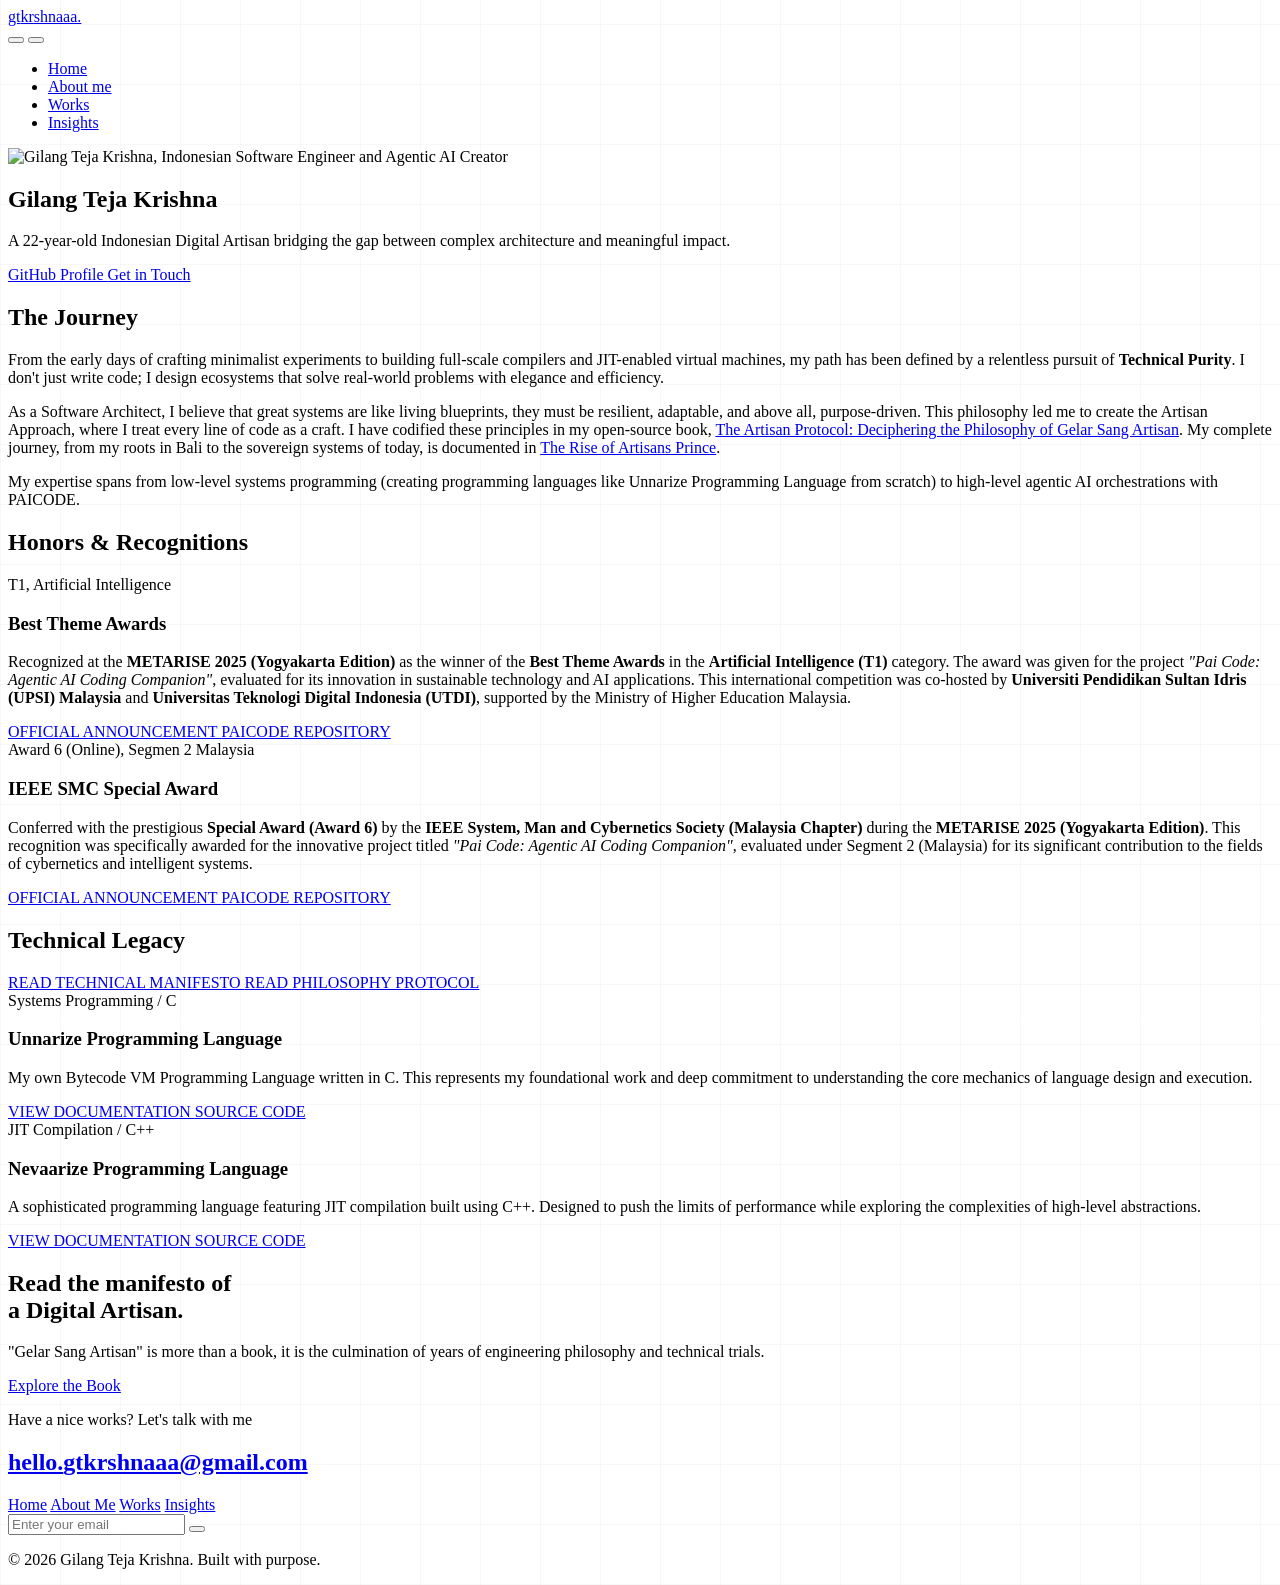
==== commit eaffc457: "style: remove all em-dashes and hyphen-dashes site-wide, replacing with commas" ====
--- a/pages/about.html
+++ b/pages/about.html
@@ -10,7 +10,7 @@
         }
     </script>
     <meta name="theme-color" content="#ffffff">
-    <title>About | Gilang Teja Krishna - Technology Architect</title>
+    <title>About | Gilang Teja Krishna, Technology Architect</title>
     <meta name="description" content="Discover the journey of Gilang Teja Krishna, an Indonesian Technology Architect and Software Engineer specializing in Agentic AI and high-performance systems. Winner of the Best Theme Awards in the Artificial Intelligence (T1) at METARISE 2025 and IEEE SMC Special Awards.">
     <meta name="author" content="Gilang Teja Krishna">
     <meta name="keywords" content="Gilang Teja Krishna, Technology Architect, Software Engineer, Agentic AI, Systems Programming, METARISE 2025 Award Winner, IEEE SMC, Yogyakarta, PAICODE, Unnarize Programming Language, Nevaarize Programming Language.">
@@ -38,8 +38,8 @@
       "jobTitle": "Technology Architect",
       "knowsAbout": ["Agentic AI", "Software Architecture", "Systems Programming"],
       "award": [
-        "Best Theme Awards - METARISE 2025 (Yogyakarta Edition)",
-        "IEEE SMC Special Award - Malaysia Segment 2025"
+        "Best Theme Awards, METARISE 2025 (Yogyakarta Edition)",
+        "IEEE SMC Special Award, Malaysia Segment 2025"
       ]
     }
     </script>
@@ -152,7 +152,7 @@
         <section class="mb-24">
             <div class="flex flex-col md:flex-row gap-12 items-center md:items-start">
                 <div class="w-48 h-48 sm:w-64 sm:h-64 rounded-3xl overflow-hidden border-4 border-neutral-100 dark:border-neutral-800 shadow-xl flex-shrink-0">
-                    <img src="https://avatars.githubusercontent.com/u/114217089?v=4" alt="Gilang Teja Krishna - Indonesian Software Engineer and Agentic AI Creator" class="w-full h-full object-cover">
+                    <img src="https://avatars.githubusercontent.com/u/114217089?v=4" alt="Gilang Teja Krishna, Indonesian Software Engineer and Agentic AI Creator" class="w-full h-full object-cover">
                 </div>
                 <div class="text-center md:text-left">
                     <h1 class="text-5xl sm:text-7xl font-black text-neutral-950 dark:text-white hero-font mb-4">
@@ -185,7 +185,7 @@
                     From the early days of crafting minimalist experiments to building full-scale compilers and JIT-enabled virtual machines, my path has been defined by a relentless pursuit of <strong>Technical Purity</strong>. I don't just write code; I design ecosystems that solve real-world problems with elegance and efficiency.
                 </p>
                 <p>
-                    As a Software Architect, I believe that great systems are like living blueprints - they must be resilient, adaptable, and above all, purpose-driven. This philosophy led me to create the <span class="text-neutral-950 dark:text-white font-bold italic">Artisan Approach</span>, where I treat every line of code as a craft. I have codified these principles in my open-source book, <a href="philosophy-of-the-artisan.html" class="text-neutral-950 dark:text-white font-bold underline underline-offset-4">The Artisan Protocol: Deciphering the Philosophy of Gelar Sang Artisan</a>. My complete journey, from my roots in Bali to the sovereign systems of today, is documented in <a href="the-rise-of-artisans-prince.html" class="text-neutral-950 dark:text-white font-bold underline underline-offset-4">The Rise of Artisans Prince</a>.
+                    As a Software Architect, I believe that great systems are like living blueprints, they must be resilient, adaptable, and above all, purpose-driven. This philosophy led me to create the <span class="text-neutral-950 dark:text-white font-bold italic">Artisan Approach</span>, where I treat every line of code as a craft. I have codified these principles in my open-source book, <a href="philosophy-of-the-artisan.html" class="text-neutral-950 dark:text-white font-bold underline underline-offset-4">The Artisan Protocol: Deciphering the Philosophy of Gelar Sang Artisan</a>. My complete journey, from my roots in Bali to the sovereign systems of today, is documented in <a href="the-rise-of-artisans-prince.html" class="text-neutral-950 dark:text-white font-bold underline underline-offset-4">The Rise of Artisans Prince</a>.
                 </p>
                 <p>
                     My expertise spans from low-level systems programming (creating programming languages like <span class="text-neutral-950 dark:text-white font-bold">Unnarize Programming Language</span> from scratch) to high-level agentic AI orchestrations with <span class="text-neutral-950 dark:text-white font-bold">PAICODE</span>.
@@ -203,7 +203,7 @@
                         <i class="uil uil-trophy text-2xl"></i>
                     </div>
                     <div class="inline-block px-3 py-1 rounded-full bg-neutral-200 dark:bg-neutral-800 text-neutral-600 dark:text-neutral-400 text-[10px] font-bold uppercase tracking-widest mb-3">
-                        T1 - Artificial Intelligence
+                        T1, Artificial Intelligence
                     </div>
                     <h3 class="text-xl font-black text-neutral-950 dark:text-white mb-2">Best Theme Awards</h3>
                     <p class="text-neutral-500 dark:text-neutral-400 text-sm leading-relaxed mb-6">
@@ -225,7 +225,7 @@
                         <i class="uil uil-award text-2xl"></i>
                     </div>
                     <div class="inline-block px-3 py-1 rounded-full bg-neutral-200 dark:bg-neutral-800 text-neutral-600 dark:text-neutral-400 text-[10px] font-bold uppercase tracking-widest mb-3">
-                        Award 6 (Online) - Segmen 2 Malaysia
+                        Award 6 (Online), Segmen 2 Malaysia
                     </div>
                     <h3 class="text-xl font-black text-neutral-950 dark:text-white mb-2">IEEE SMC Special Award</h3>
                     <p class="text-neutral-500 dark:text-neutral-400 text-sm leading-relaxed mb-6">
@@ -312,7 +312,7 @@
         <section class="bg-neutral-950 dark:bg-white rounded-[3rem] p-12 md:p-20 text-center text-white dark:text-neutral-950">
             <h2 class="text-4xl md:text-6xl font-black mb-8 hero-font">Read the manifesto of <br> a Digital Artisan.</h2>
             <p class="text-lg md:text-xl text-neutral-400 dark:text-neutral-500 max-w-2xl mx-auto mb-12">
-                "Gelar Sang Artisan" is more than a book - it is the culmination of years of engineering philosophy and technical trials.
+                "Gelar Sang Artisan" is more than a book, it is the culmination of years of engineering philosophy and technical trials.
             </p>
             <a href="https://gelarsangartisan.gtkrshnaaa.my.id/" target="_blank" class="inline-flex items-center gap-3 bg-white dark:bg-neutral-950 text-neutral-950 dark:text-white px-10 py-5 rounded-full text-lg font-black hover:scale-105 transition-transform duration-300">
                 Explore the Book
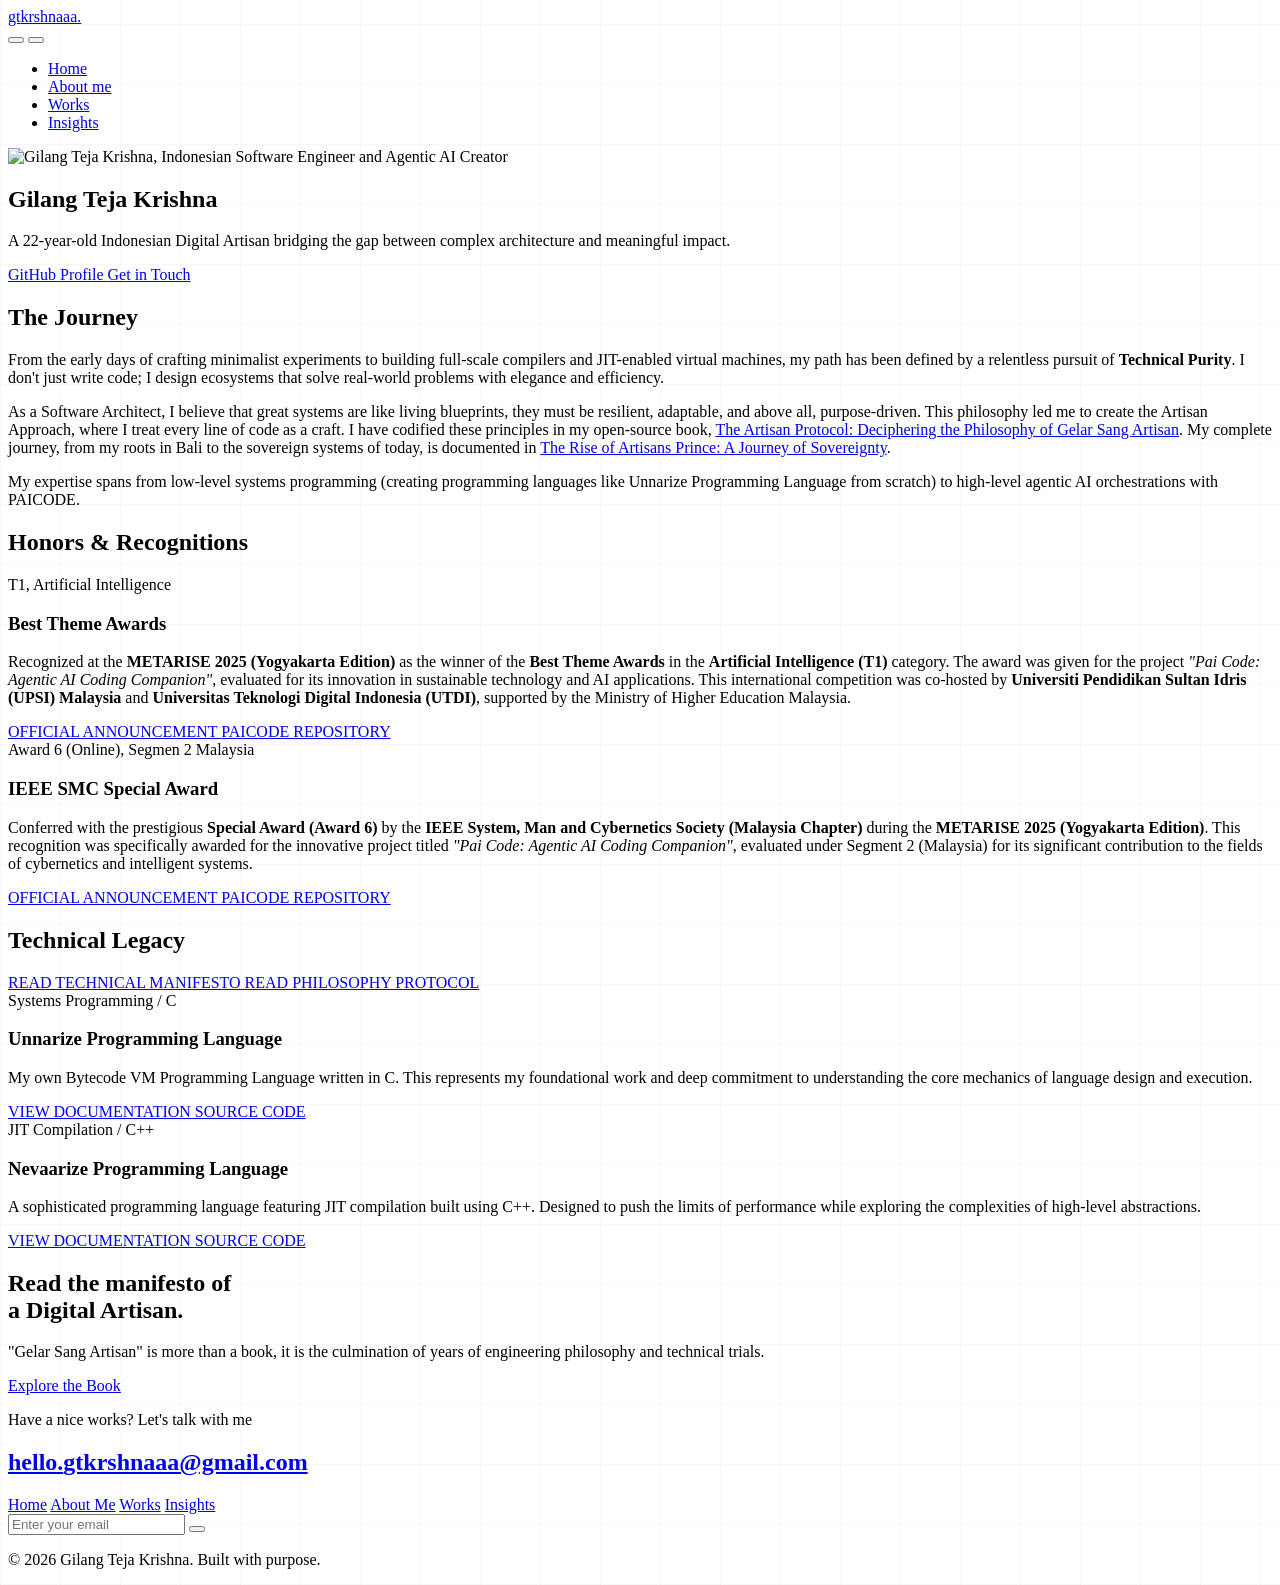
==== commit 05745ee9: "fix: total standardization of article titles and cross-links site-wide" ====
--- a/pages/about.html
+++ b/pages/about.html
@@ -151,7 +151,7 @@
         <!-- Hero Profile -->
         <section class="mb-24">
             <div class="flex flex-col md:flex-row gap-12 items-center md:items-start">
-                <div class="w-48 h-48 sm:w-64 sm:h-64 rounded-3xl overflow-hidden border-4 border-neutral-100 dark:border-neutral-800 shadow-xl flex-shrink-0">
+                <div class="w-full md:w-64 aspect-square rounded-[2.5rem] overflow-hidden border-4 border-neutral-100 dark:border-neutral-800 shadow-xl flex-shrink-0 transition-all duration-500">
                     <img src="https://avatars.githubusercontent.com/u/114217089?v=4" alt="Gilang Teja Krishna, Indonesian Software Engineer and Agentic AI Creator" class="w-full h-full object-cover">
                 </div>
                 <div class="text-center md:text-left">
@@ -185,7 +185,7 @@
                     From the early days of crafting minimalist experiments to building full-scale compilers and JIT-enabled virtual machines, my path has been defined by a relentless pursuit of <strong>Technical Purity</strong>. I don't just write code; I design ecosystems that solve real-world problems with elegance and efficiency.
                 </p>
                 <p>
-                    As a Software Architect, I believe that great systems are like living blueprints, they must be resilient, adaptable, and above all, purpose-driven. This philosophy led me to create the <span class="text-neutral-950 dark:text-white font-bold italic">Artisan Approach</span>, where I treat every line of code as a craft. I have codified these principles in my open-source book, <a href="philosophy-of-the-artisan.html" class="text-neutral-950 dark:text-white font-bold underline underline-offset-4">The Artisan Protocol: Deciphering the Philosophy of Gelar Sang Artisan</a>. My complete journey, from my roots in Bali to the sovereign systems of today, is documented in <a href="the-rise-of-artisans-prince.html" class="text-neutral-950 dark:text-white font-bold underline underline-offset-4">The Rise of Artisans Prince</a>.
+                    As a Software Architect, I believe that great systems are like living blueprints, they must be resilient, adaptable, and above all, purpose-driven. This philosophy led me to create the <span class="text-neutral-950 dark:text-white font-bold italic">Artisan Approach</span>, where I treat every line of code as a craft. I have codified these principles in my open-source book, <a href="philosophy-of-the-artisan.html" class="text-neutral-950 dark:text-white font-bold underline underline-offset-4">The Artisan Protocol: Deciphering the Philosophy of Gelar Sang Artisan</a>. My complete journey, from my roots in Bali to the sovereign systems of today, is documented in <a href="the-rise-of-artisans-prince.html" class="text-neutral-950 dark:text-white font-bold underline underline-offset-4">The Rise of Artisans Prince: A Journey of Sovereignty</a>.
                 </p>
                 <p>
                     My expertise spans from low-level systems programming (creating programming languages like <span class="text-neutral-950 dark:text-white font-bold">Unnarize Programming Language</span> from scratch) to high-level agentic AI orchestrations with <span class="text-neutral-950 dark:text-white font-bold">PAICODE</span>.
